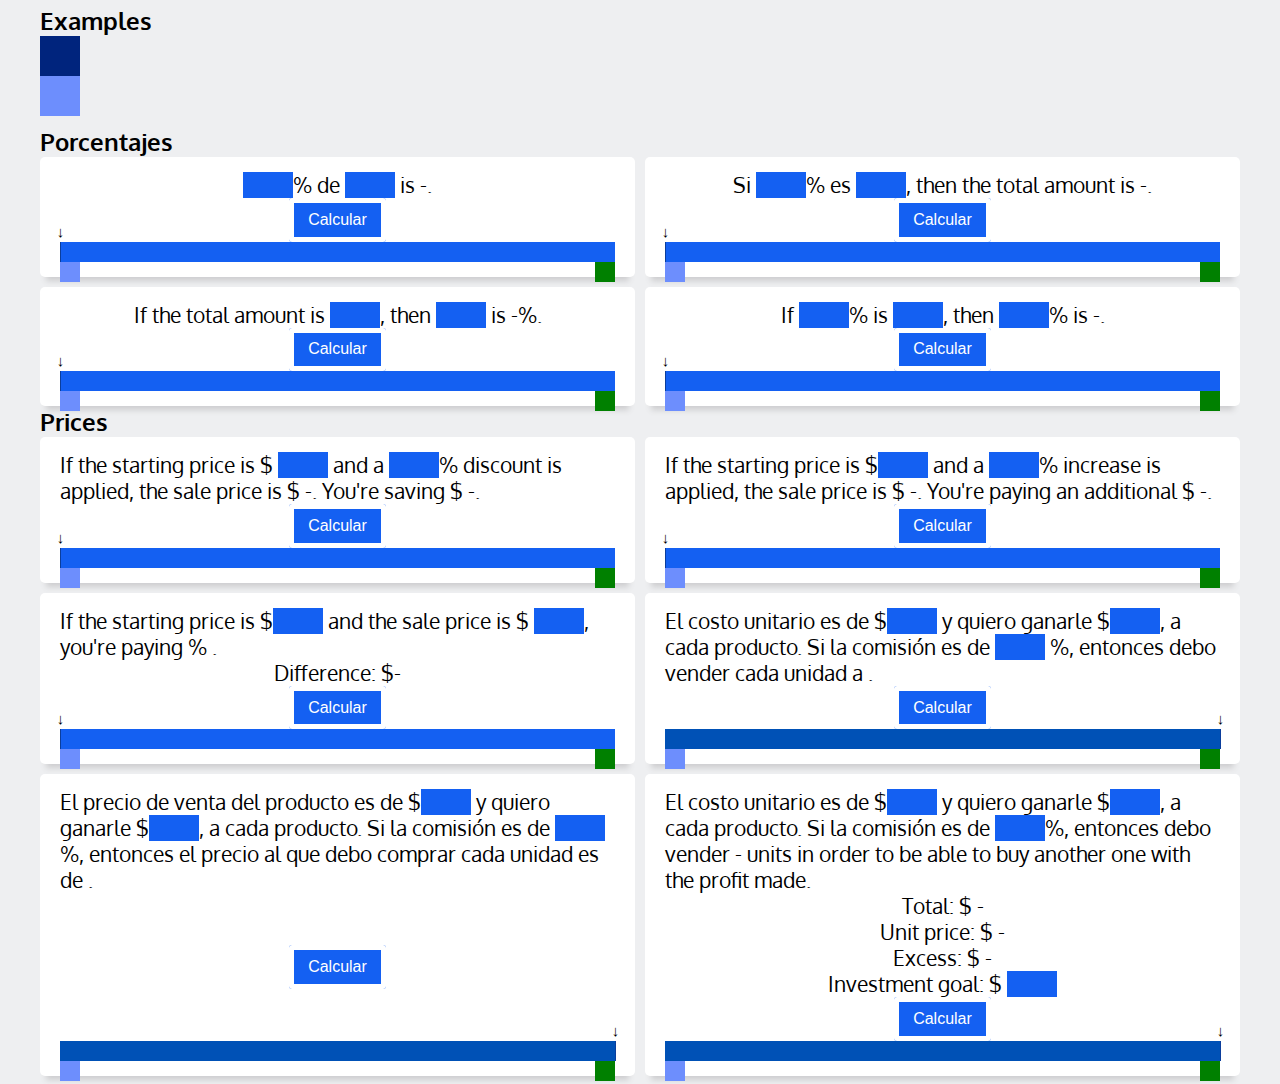
==== index.html @ d3725ef5 "added investment goal" ====
<!DOCTYPE html>
<html lang="en">

<head>
    <meta charset="UTF-8">
    <meta name="viewport" content="width=device-width, initial-scale=1.0">
    <title>Percentage calculator</title>
    <link rel="stylesheet" href="style.css">
</head>

<body>

    <div class="container">
        <h2>Examples</h2>

        <!-- <p>In his final examination, Sebastian got 36 answers right, which is equivalent to
            63% of the total amount of questions. How many questions are there in total?
        </p> -->

        <div class="color-code" id="percentage"></div>
        <div class="color-code" id="amount"></div>

    </div>


    <div class="container">

        <h2>Porcentajes</h2>

        <div class="calculators">
            <div class="calculator" id="calculator-1">
                <!-- <h2 class="header">calculator</h2> -->

                <div class="content">
                    <p class="calculation">
                        <input type="text" class="percent">% de <input type="text" class="base"> is <span
                            class="amount">-</span>.
                    </p>
                    <button type="submit">Calcular</button>


                    <div class="bar">

                        <div class="progress" id="progress-1" data-sizing="%" data-name="progress-1">
                            <span class="percent-value"></span>
                            <div class="limit"></div>
                        </div>

                        <div class="starting-point">0</div>
                        <div class="ending-point"></div>


                        <div class="end"></div>
                    </div>
                </div>

            </div>


            <div class="calculator" id="calculator-2">
                <!-- <h2 class="header">calculator</h2> -->


                <div class="content">
                    <p class="calculation">
                        Si <input type="text" class="percent">% es <input type="text" class="amount">, then the total
                        amount is <span class="base">-</span>.
                    </p>
                    <button type="submit">Calcular</button>


                    <div class="bar">

                        <div class="progress" id="progress-2" data-sizing="%" data-name="progress-2">
                            <span class="percent-value"></span>
                            <div class="limit"></div>
                        </div>

                        <div class="starting-point">0</div>
                        <div class="ending-point"></div>



                        <div class="end"></div>
                    </div>
                </div>

            </div>


            <div class="calculator" id="calculator-3">
                <!-- <h2 class="header">calculator</h2> -->


                <div class="content">
                    <p class="calculation">
                        If the total amount is <input class="base">, then <input type="text" class="amount"> is <span
                            type="text" class="percent">-</span>%.
                    </p>
                    <button type="submit">Calcular</button>


                    <div class="bar">

                        <div class="progress" id="progress-3" data-sizing="%" data-name="progress-3">
                            <span class="percent-value"></span>
                            <div class="limit"></div>
                        </div>

                        <div class="starting-point">0</div>
                        <div class="ending-point"></div>


                        <div class="end"></div>
                    </div>
                </div>

            </div>

            <div class="calculator" id="calculator-4">
                <!-- <h2 class="header">calculator</h2> -->


                <div class="content">
                    <p class="calculation">
                        If <input type="text" class="percent-1">% is <input type="text" class="amount-1">, then
                        <input type="text" class="percent-2">% is <span class="amount-2">-</span>.
                    </p>
                    <button type="submit">Calcular</button>


                    <div class="bar">

                        <div class="progress" id="progress-4" data-sizing="%" data-name="progress-4">
                            <span class="percent-value"></span>
                            <div class="limit"></div>
                        </div>

                        <div class="starting-point">0</div>
                        <div class="ending-point"></div>


                        <div class="end"></div>
                    </div>


                </div>

            </div>

        </div>

        <h2>Prices</h2>

        <div class="calculators">
            <div class="calculator" id="calculator-5">


                <div class="content">
                    <p>
                        If the starting price is $ <input type="text" class="starting-price"> and a <input type="text"
                            class="discount">% discount is applied, the sale price is $ <span
                            class="sale-price">-</span>.
                        You're saving $ <span class="saving">-</span>.
                    </p>

                    <button type="submit">Calcular</button>


                    <div class="bar">

                        <div class="progress" id="progress-5" data-sizing="%" data-name="progress-5">
                            <span class="percent-value"></span>
                            <div class="limit"></div>
                        </div>

                        <div class="starting-point">0</div>
                        <div class="ending-point"></div>

                        <div class="end"></div>
                    </div>
                </div>
            </div>

            <div class="calculator" id="calculator-6">
                <div class="content">
                    <p>
                        If the starting price is $<input type="text" class="starting-price"> and a <input type="text"
                            class="increase">% increase is applied, the sale price is $ <span
                            class="sale-price">-</span>.
                        You're paying an additional $ <span class="excess">-</span>.
                    </p>

                    <button type="submit">Calcular</button>


                    <div class="bar">



                        <div class="progress" id="progress-6" data-sizing="%" data-name="progress-6">
                            <span class="percent-value"></span>
                            <div class="limit"></div>
                        </div>

                        <div class="starting-point">0</div>
                        <div class="ending-point"></div>

                        <div class="end"></div>
                    </div>
                </div>
            </div>

            <div class="calculator" id="calculator-7">
                <div class="content">
                    <p>

                        <!-- If the starting price is $<input type="number" class="starting-price"> and the sale price is $
                        <input type="number" class="sale-price">, <span class="sign"></span><span class="percent">-</span>% has been applied. -->
                        If the starting price is $<input type="number" class="starting-price"> and the sale price is $
                        <input type="number" class="sale-price">, you're paying <span class="percent"> </span>% <span
                            class="sign"></span>.
                    </p>

                    <p>
                        Difference: $<span class="difference">-</span>
                    </p>

                    <button type="submit">Calcular</button>


                    <div class="bar">

                        <div class="progress" id="progress-7" data-sizing="%" data-name="progress-7">
                            <span class="percent-value"></span>
                            <div class="limit"></div>
                        </div>

                        <div class="starting-point">0</div>
                        <div class="ending-point"></div>

                        <div class="end"></div>
                    </div>
                </div>
            </div>


            <div class="calculator" id="calculator-8">
                <div class="content">
                    <p>

                        <!-- If the starting price is $<input type="number" class="starting-price"> and the sale price is $
                        <input type="number" class="sale-price">, <span class="sign"></span><span class="percent">-</span>% has been applied. -->
                        El costo unitario es de $<input type="number" class="starting-price"> y quiero ganarle  
                        $<input type="text" class="profit">, a cada producto. Si la comisión es de <input type="text" class="percent"> </span>%, entonces
                        debo vender cada unidad a <span class="sale-price"></span>.
                    </p>

                    <button type="submit">Calcular</button>


                    <div class="bar">

                        <div class="progress" id="progress-8" data-sizing="%" data-name="progress-8">
                            <span class="percent-value"></span>
                            <div class="limit"></div>
                        </div>

                        <div class="starting-point">0</div>
                        <div class="ending-point"></div>

                        <div class="end"></div>
                    </div>
                </div>
            </div>

            <div class="calculator" id="calculator-9">
                <div class="content">
                    <p>

                        <!-- If the starting price is $<input type="number" class="starting-price"> and the sale price is $
                        <input type="number" class="sale-price">, <span class="sign"></span><span class="percent">-</span>% has been applied. -->
                        El precio de venta del producto es de $<input type="number" class="starting-price"> y quiero ganarle  
                        $<input type="text" class="profit">, a cada producto. Si la comisión es de <input type="text" class="percent"> </span>%, entonces
                        el precio al que debo comprar cada unidad es de <span class="sale-price"></span>.
                    </p>

                    <button type="submit">Calcular</button>


                    <div class="bar">

                        <div class="progress" id="progress-9" data-sizing="%" data-name="progress-9">
                            <span class="percent-value"></span>
                            <div class="limit"></div>
                        </div>

                        <div class="starting-point">0</div>
                        <div class="ending-point"></div>

                        <div class="end"></div>
                    </div>
                </div>
            </div>

            <div class="calculator" id="calculator-10">
                <div class="content">
                    <p>

                        <!-- If the starting price is $<input type="number" class="starting-price"> and the sale price is $
                        <input type="number" class="sale-price">, <span class="sign"></span><span class="percent">-</span>% has been applied. -->
                        El costo unitario es de $<input type="number" class="starting-price"> y quiero ganarle  
                        $<input type="text" class="profit">, a cada producto. Si la comisión es de <input type="text" class="percent">%, entonces
                        debo vender <span class="units">-</span> units in order to be able to buy another one with the profit made.
                    </p>

                    <p>
                        Total: $<span class="total"> -</span>
                    </p>

                    <p>Unit price: $<span class="sale-price"></span> -</p>

                    <p>Excess: $ <span class="excess">-</span></p>

                    <p>Investment goal: $ <input class="goal"></p>

                    <button type="submit">Calcular</button>


                    <div class="bar">

                        <div class="progress" id="progress-10" data-sizing="%" data-name="progress-10">
                            <span class="percent-value"></span>
                            <div class="limit"></div>
                        </div>

                        <div class="starting-point">0</div>
                        <div class="ending-point"></div>

                        <div class="end"></div>
                    </div>
                </div>
            </div>
        </div>

    </div>

    <script type="module" src="main.js"></script>
</body>

</html>
---- style.css ----
@import url('https://fonts.googleapis.com/css2?family=Oxygen&display=swap');
:root {
    /* --progress: 0%; */
    --progress-1: 0%;
    --progress-2: 0%;
    --progress-3: 0%;
    --progress-4: 0%;
    --progress-5: 0%;
    --progress-6: 0%;
    --progress-7: 0%;

    --horizontal-padding: 20px;

    --color-code-percentage: #00247D;
    --color-code-amount: #6D8EFD;
}

* {
    padding: 0;
    margin: 0;
    box-sizing: border-box;
}

body {
    background: #eeeff1;
    font-family: 'Oxygen', sans-serif;
}

.container {
    padding: 5px 40px;
}

.color-code {
    width: 40px;
    height: 40px;
}

#percentage {
    background: var(--color-code-percentage);
}

#amount {
    background: var(--color-code-amount);
}

/*****************/

.calculators {
    display: grid;
    grid-gap: 10px;
    grid-template-columns: repeat(2, 1fr); */
    /* grid-template-rows: repeat(5, 300px);
    /* grid-auto-rows: ; */
}

.calculator {
    display: flex;
    flex-direction: column;
    justify-content: ;

    position: relative;
    background: #FFF;
    font-size: 1.3rem;
    border-radius: 5px;
    /* border: 1px solid black; */

    box-shadow: 0 10px 6px -6px #CDCDCF;
}

.header {
    /* position: absolute;
    top: 0;
    left: 0;
    width: 100%; */
    color: #FFF;
    background: #1460F2;
    color: ;
    border-radius: 5px;

    padding: 5px var(--horizontal-padding);
}

.content {
    display: flex;
    flex-direction: column;
    flex: 1;
    /* justify-content: center; */
    justify-content: space-between;
    align-items: center;
    padding: 15px var(--horizontal-padding);

    height: auto;
}

.content > * {}

input {
    /* TOO MUCH REPETITION HERE*/
    font-family: 'Oxygen', sans-serif;
    font-size: 1.3rem;
    text-align: center;
    border: none;
    background: inherit;
    /* border-bottom: 2px solid #000; */
    width: 50px;
    /* margin-bottom: 15px; */
    background: #1460F2;
    color: #FFF;
}

input:focus {
    outline: none;
}

/* BUTTON */

button {
    padding: .8rem 1.2rem;
    color: #FFF;
    font-weight: 500;
    font-size: 16px;
    transition: all 0.3s ease-in-out;
    box-shadow: inset 0 0 0 5px #FFF;
    /* margin-right: 1em; */
}

button {
    background: #1460F2;
    /* border: 1px solid red; */
    border: none;
    border-radius: 3px;

    text-decoration: none;
}

button:hover {
    background: #517BFF;
    box-shadow: inset 0 0 0 8px #FFF;
}

/* button:active {
    background: var(--button-active);
}

button:visited {
    background: var(--button-visited);
} */

/*******/

.bar {
    position: relative;

    width: 100%;
    height: 20px;
    /* margin-top: 50px; */
    background: #1460F2
}

.starting-point, .ending-point, .end {
    position: absolute;

    display: flex;
    justify-content: center;
    align-items: center;

    width: 20px;
    height: 100%;

    /* color: #FFF; */
    color: #000;
}

.starting-point {
    background: var(--color-code-percentage);
}

.ending-point {
    /* left: 20%; */
    /* left: 20%; */

    background: var(--color-code-amount);
    transition: left 2s;
}

.end {
    right: 0;

    background: green;
}

.progress {
    position: relative;
    /* width: 1%; */
    /* width: var(--progress); */
    display: flex;

    justify-content: center;
    align-items: center;
    height: 100%;
    background: #0051B6;
    transition: width 2s;

    
    text-align: center;
}

.percent-value {
    color: #FFF;
}

.limit {
    position: absolute;
    right: -1px;
    display: flex;
    justify-content: center;
    width: 1px;
    height: 100%;
    background: #0b3e9c;
}

.limit:before {
    content: "↓";
    position: absolute;
    top: -20px;
    background: ;
    font-size: 15px;
}

#progress-1 {
    width: var(--progress-1)
}

#progress-2 {
    width: var(--progress-2)
}

#progress-3 {
    width: var(--progress-3)
}

#progress-4 {
    width: var(--progress-4)
}

#progress-5 {
    width: var(--progress-5)
}

#progress-6 {
    width: var(--progress-6)
}

#progress-7 {
    width: var(--progress-7)
}
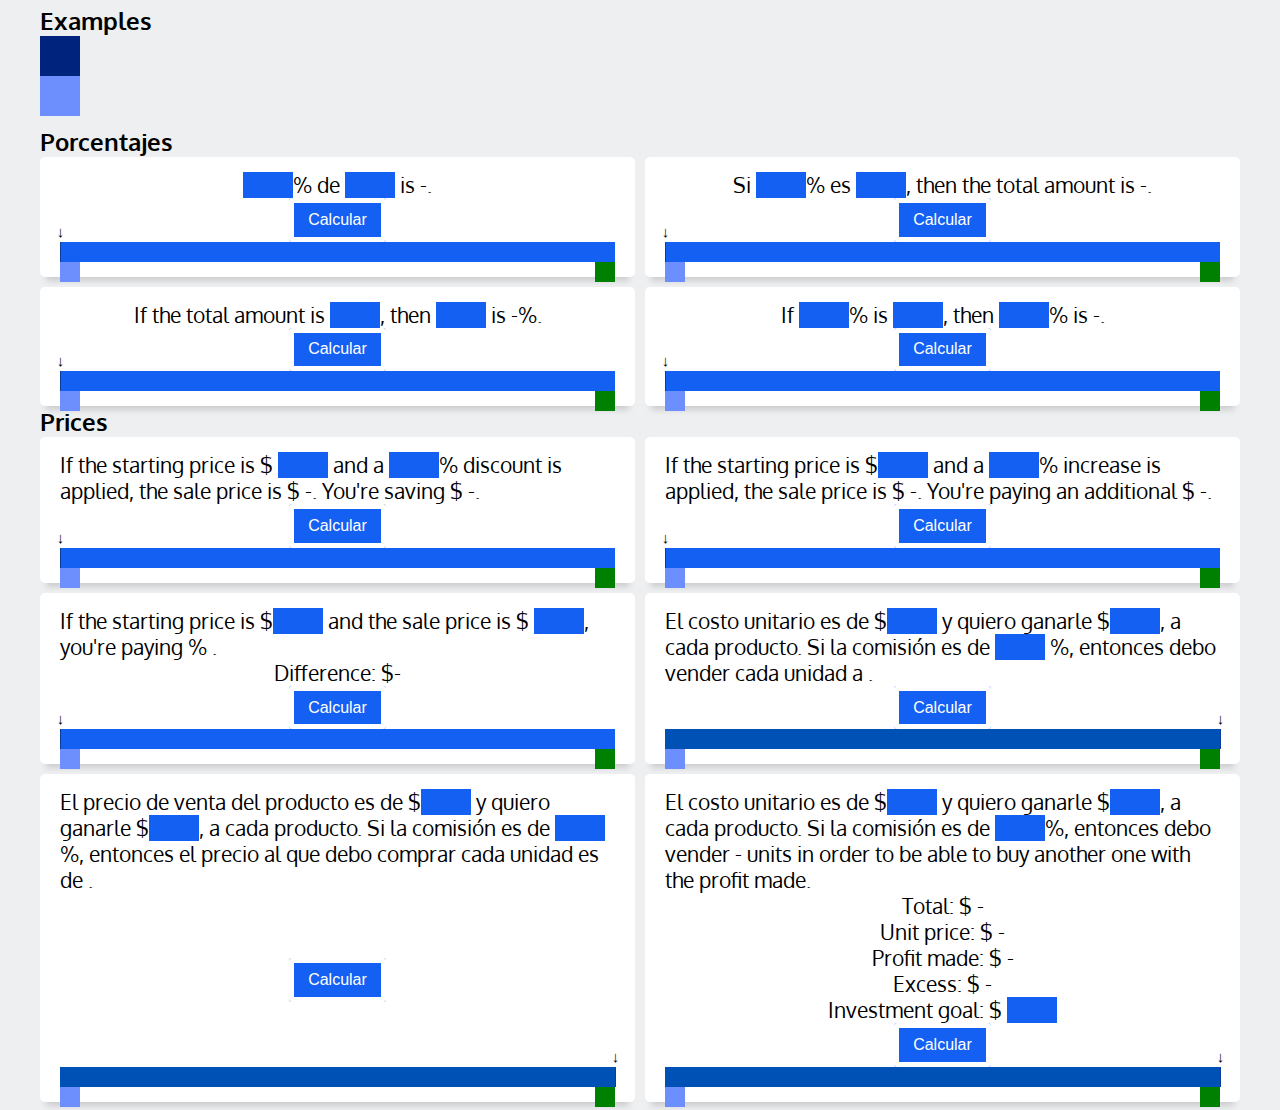
==== commit 5bb7b7b6: "almost there" ====
--- a/index.html
+++ b/index.html
@@ -320,6 +320,8 @@
 
                     <p>Unit price: $<span class="sale-price"></span> -</p>
 
+                    <p>Profit made: $ <span class="profit-made">-</span></p>
+
                     <p>Excess: $ <span class="excess">-</span></p>
 
                     <p>Investment goal: $ <input class="goal"></p>
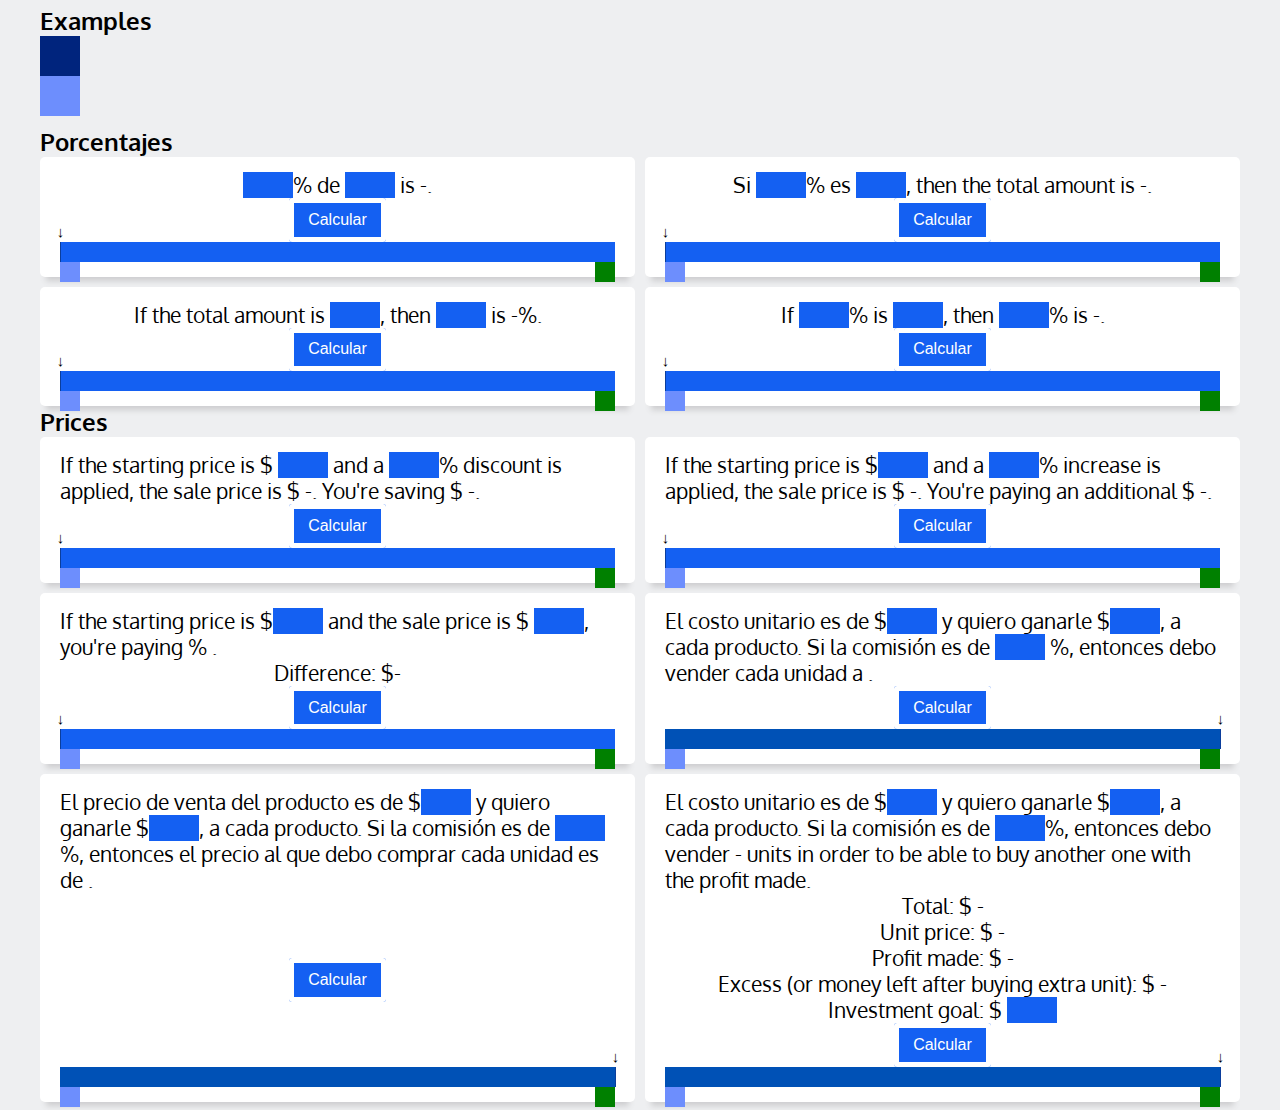
==== commit 5e60f3a7: "almost there" ====
--- a/index.html
+++ b/index.html
@@ -322,7 +322,7 @@
 
                     <p>Profit made: $ <span class="profit-made">-</span></p>
 
-                    <p>Excess: $ <span class="excess">-</span></p>
+                    <p>Excess (or money left after buying extra unit): $ <span class="excess">-</span></p>
 
                     <p>Investment goal: $ <input class="goal"></p>
 
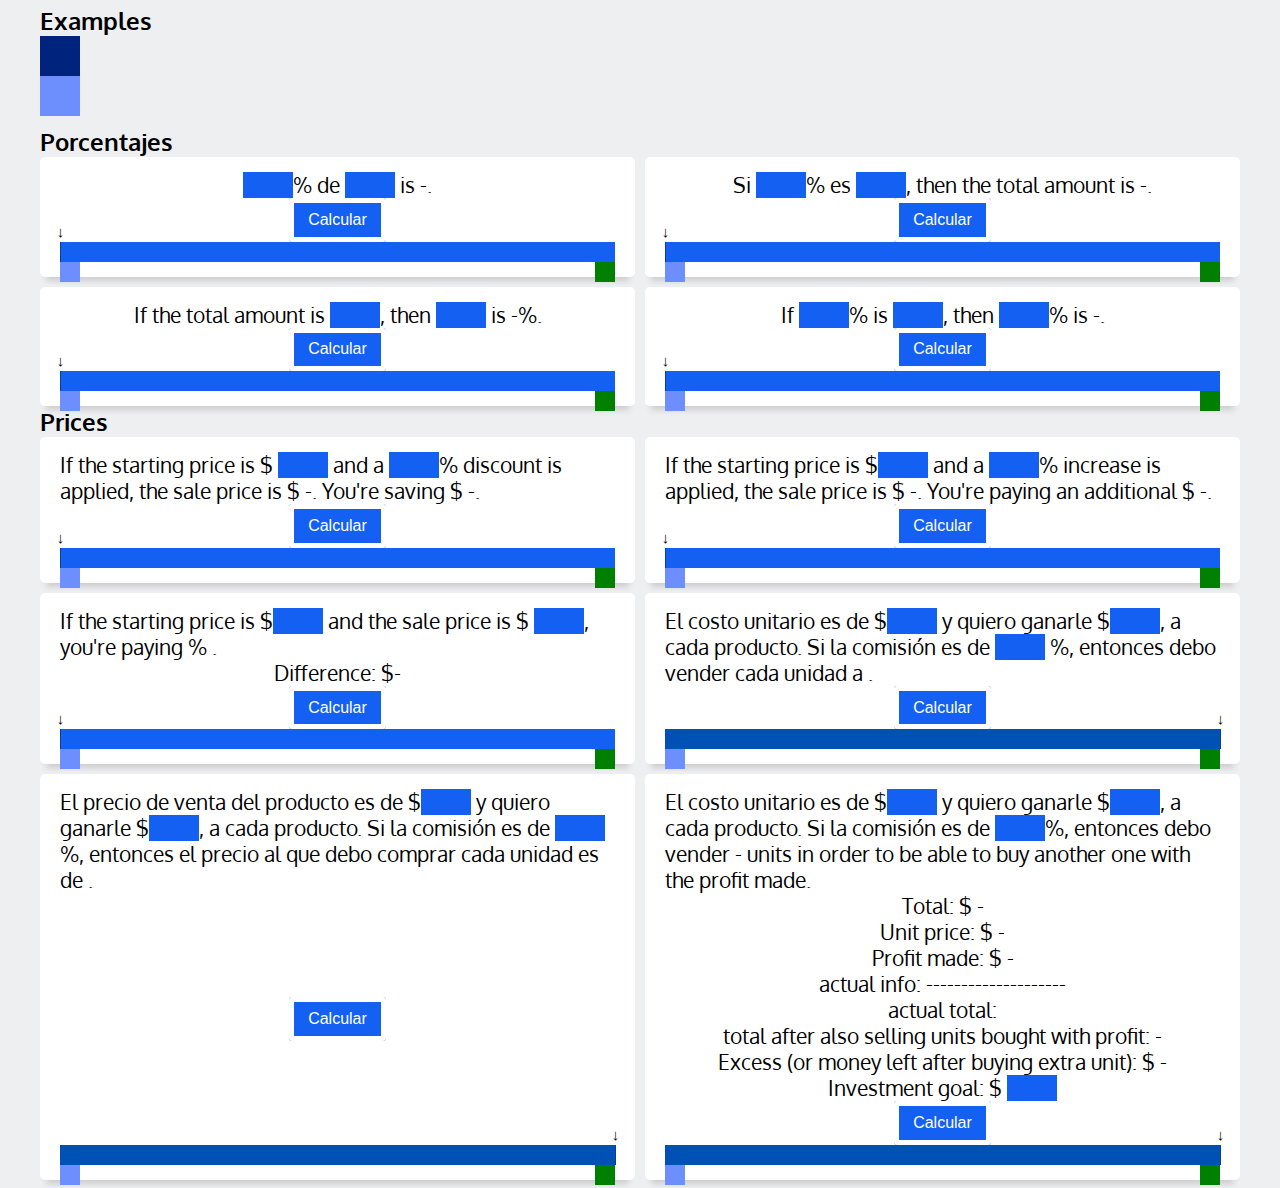
==== commit fafe3823: "almost there" ====
--- a/index.html
+++ b/index.html
@@ -322,6 +322,12 @@
 
                     <p>Profit made: $ <span class="profit-made">-</span></p>
 
+                    <p>actual info: --------------------</p>
+
+                    <p>actual total: <span class="actual-total"></span> </p>
+
+                    <p>total after also selling units bought with profit: <span class="with-profit">-</span> </p>
+
                     <p>Excess (or money left after buying extra unit): $ <span class="excess">-</span></p>
 
                     <p>Investment goal: $ <input class="goal"></p>
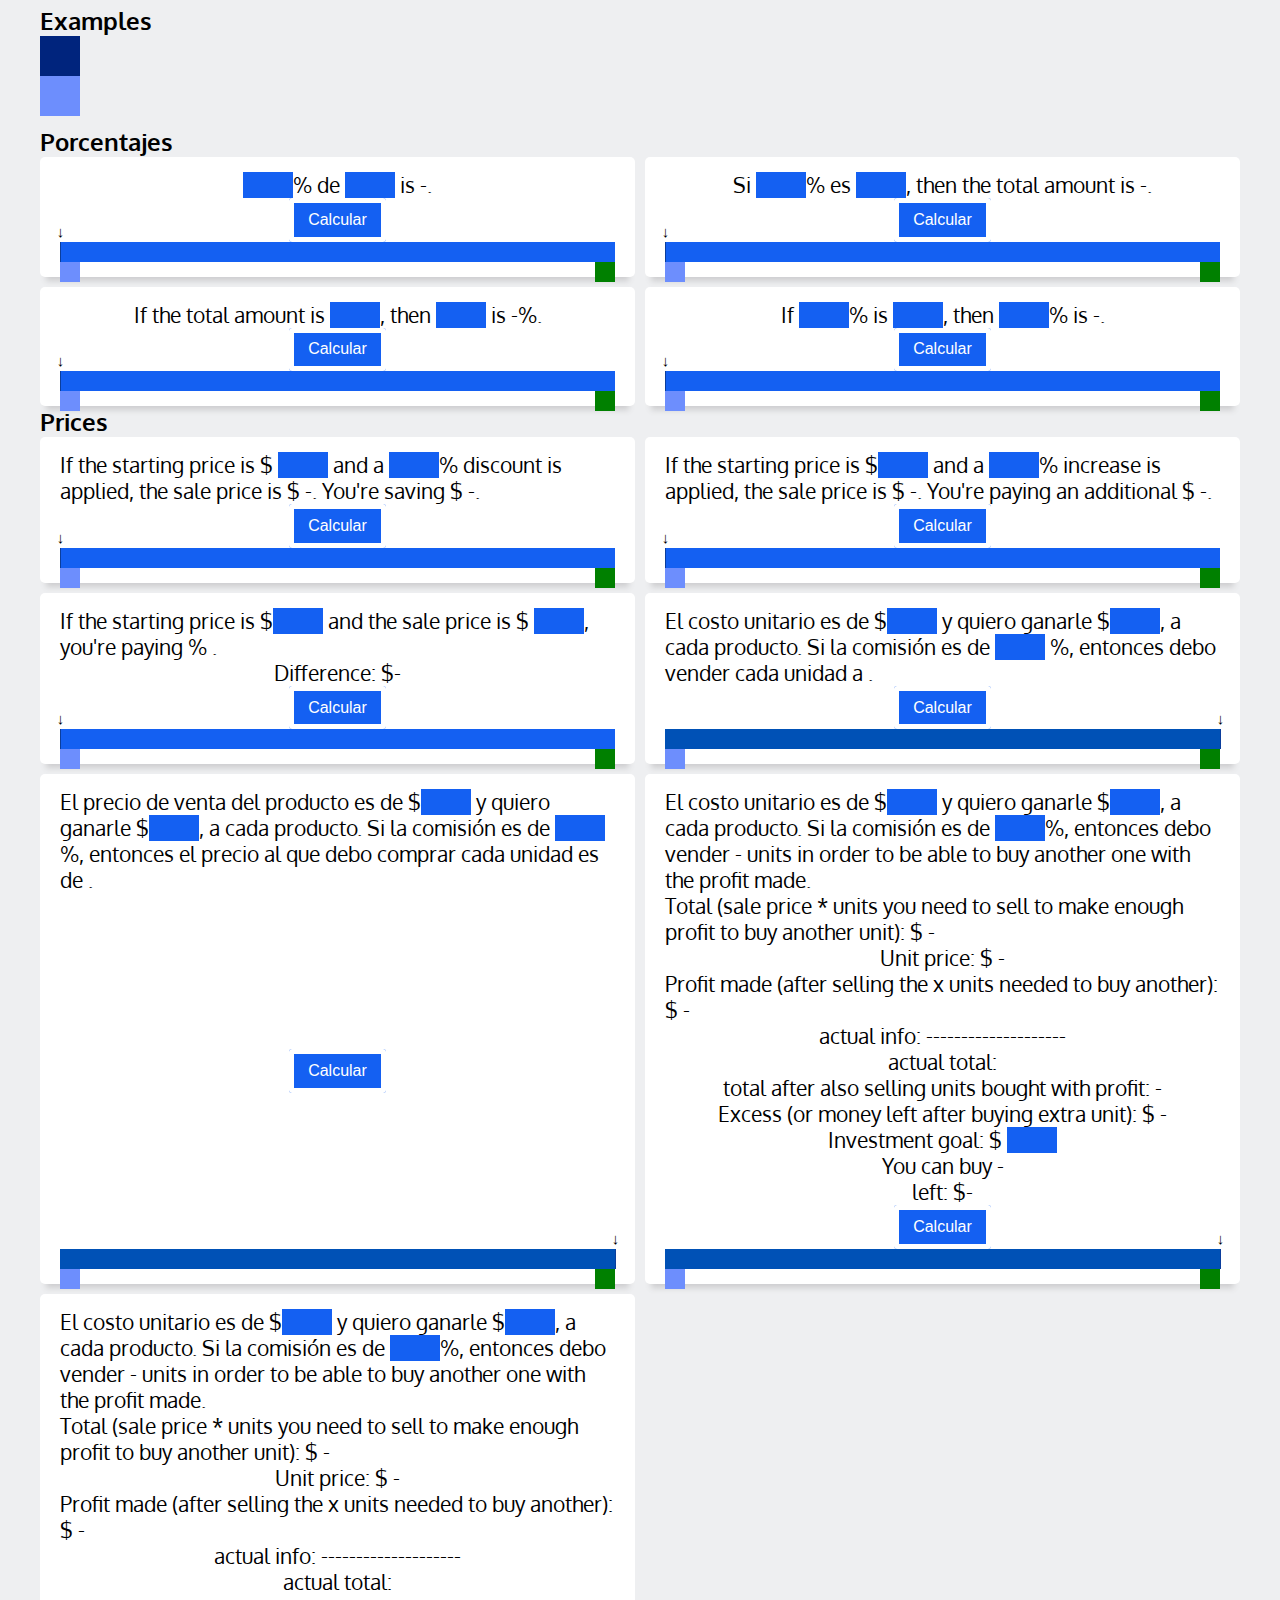
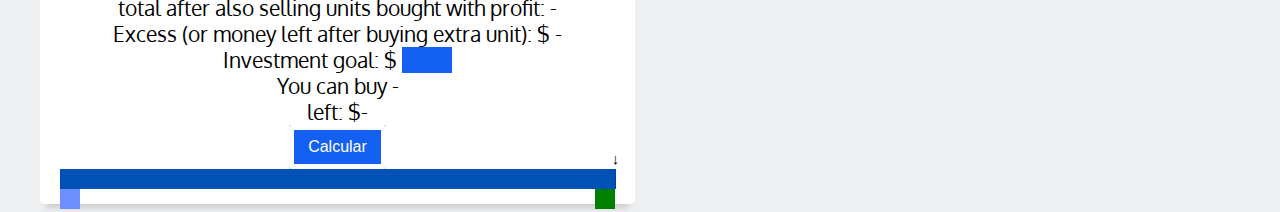
==== commit 66a4290d: "added new calculator" ====
--- a/index.html
+++ b/index.html
@@ -251,8 +251,9 @@
 
                         <!-- If the starting price is $<input type="number" class="starting-price"> and the sale price is $
                         <input type="number" class="sale-price">, <span class="sign"></span><span class="percent">-</span>% has been applied. -->
-                        El costo unitario es de $<input type="number" class="starting-price"> y quiero ganarle  
-                        $<input type="text" class="profit">, a cada producto. Si la comisión es de <input type="text" class="percent"> </span>%, entonces
+                        El costo unitario es de $<input type="number" class="starting-price"> y quiero ganarle
+                        $<input type="text" class="profit">, a cada producto. Si la comisión es de <input type="text"
+                            class="percent"> </span>%, entonces
                         debo vender cada unidad a <span class="sale-price"></span>.
                     </p>
 
@@ -280,8 +281,10 @@
 
                         <!-- If the starting price is $<input type="number" class="starting-price"> and the sale price is $
                         <input type="number" class="sale-price">, <span class="sign"></span><span class="percent">-</span>% has been applied. -->
-                        El precio de venta del producto es de $<input type="number" class="starting-price"> y quiero ganarle  
-                        $<input type="text" class="profit">, a cada producto. Si la comisión es de <input type="text" class="percent"> </span>%, entonces
+                        El precio de venta del producto es de $<input type="number" class="starting-price"> y quiero
+                        ganarle
+                        $<input type="text" class="profit">, a cada producto. Si la comisión es de <input type="text"
+                            class="percent"> </span>%, entonces
                         el precio al que debo comprar cada unidad es de <span class="sale-price"></span>.
                     </p>
 
@@ -303,12 +306,10 @@
                 </div>
             </div>
 
-            <div class="calculator" id="calculator-10">
-                <div class="content">
-                    <p>
-
-                        <!-- If the starting price is $<input type="number" class="starting-price"> and the sale price is $
-                        <input type="number" class="sale-price">, <span class="sign"></span><span class="percent">-</span>% has been applied. -->
+            <!-- <div class="calculator" id="calculator-10">
+                <div class="content">
+                    <p>
+
                         El costo unitario es de $<input type="number" class="starting-price"> y quiero ganarle  
                         $<input type="text" class="profit">, a cada producto. Si la comisión es de <input type="text" class="percent">%, entonces
                         debo vender <span class="units">-</span> units in order to be able to buy another one with the profit made.
@@ -332,6 +333,112 @@
 
                     <p>Investment goal: $ <input class="goal"></p>
 
+
+                    <p>You can buy <span class="can-buy">-</span></p>
+                    <p>left: $<span class="left">-</span> </p>
+
+                    <button type="submit">Calcular</button>
+
+
+                    <div class="bar">
+
+                        <div class="progress" id="progress-10" data-sizing="%" data-name="progress-10">
+                            <span class="percent-value"></span>
+                            <div class="limit"></div>
+                        </div>
+
+                        <div class="starting-point">0</div>
+                        <div class="ending-point"></div>
+
+                        <div class="end"></div>
+                    </div>
+                </div>
+            </div> -->
+
+            <div class="calculator" id="calculator-10">
+                <div class="content">
+                    <p>
+
+                        El costo unitario es de $<input type="number" class="starting-price"> y quiero ganarle
+                        $<input type="text" class="profit">, a cada producto. Si la comisión es de <input type="text"
+                            class="percent">%, entonces
+                        debo vender <span class="units">-</span> units in order to be able to buy another one with the
+                        profit made.
+                    </p>
+
+                    <p>
+                        Total (sale price * units you need to sell to make enough profit to buy another unit): $<span class="total"> -</span>
+                    </p>
+
+                    <p>Unit price: $<span class="sale-price"></span> -</p>
+
+                    <p>Profit made (after selling the x units needed to buy another): $ <span class="profit-made">-</span></p>
+
+                    <p>actual info: --------------------</p>
+
+                    <p>actual total: <span class="actual-total"></span> </p>
+
+                    <p>total after also selling units bought with profit: <span class="with-profit">-</span> </p>
+
+                    <p>Excess (or money left after buying extra unit): $ <span class="excess">-</span></p>
+
+                    <p>Investment goal: $ <input class="goal"></p>
+
+
+                    <p>You can buy <span class="can-buy">-</span></p>
+                    <p>left: $<span class="left">-</span> </p>
+
+                    <button type="submit">Calcular</button>
+
+
+                    <div class="bar">
+
+                        <div class="progress" id="progress-10" data-sizing="%" data-name="progress-10">
+                            <span class="percent-value"></span>
+                            <div class="limit"></div>
+                        </div>
+
+                        <div class="starting-point">0</div>
+                        <div class="ending-point"></div>
+
+                        <div class="end"></div>
+                    </div>
+                </div>
+            </div>
+
+            <div class="calculator" id="calculator-11">
+                <div class="content">
+                    <p>
+
+                        El costo unitario es de $<input type="number" class="starting-price"> y quiero ganarle
+                        $<input type="text" class="profit">, a cada producto. Si la comisión es de <input type="text"
+                            class="percent">%, entonces
+                        debo vender <span class="units">-</span> units in order to be able to buy another one with the
+                        profit made.
+                    </p>
+
+                    <p>
+                        Total (sale price * units you need to sell to make enough profit to buy another unit): $<span class="total"> -</span>
+                    </p>
+
+                    <p>Unit price: $<span class="sale-price"></span> -</p>
+
+                    <p>Profit made (after selling the x units needed to buy another): $ <span class="profit-made">-</span></p>
+
+                    <p>actual info: --------------------</p>
+
+                    <p>actual total: <span class="actual-total"></span> </p>
+
+                    <p>total after also selling units bought with profit: <span class="with-profit">-</span> </p>
+
+                    <p>Excess (or money left after buying extra unit): $ <span class="excess">-</span></p>
+
+                    <p>Investment goal: $ <input class="goal"></p>
+
+
+                    <p>You can buy <span class="can-buy">-</span></p>
+                    <p>left: $<span class="left">-</span> </p>
+
                     <button type="submit">Calcular</button>
 
 
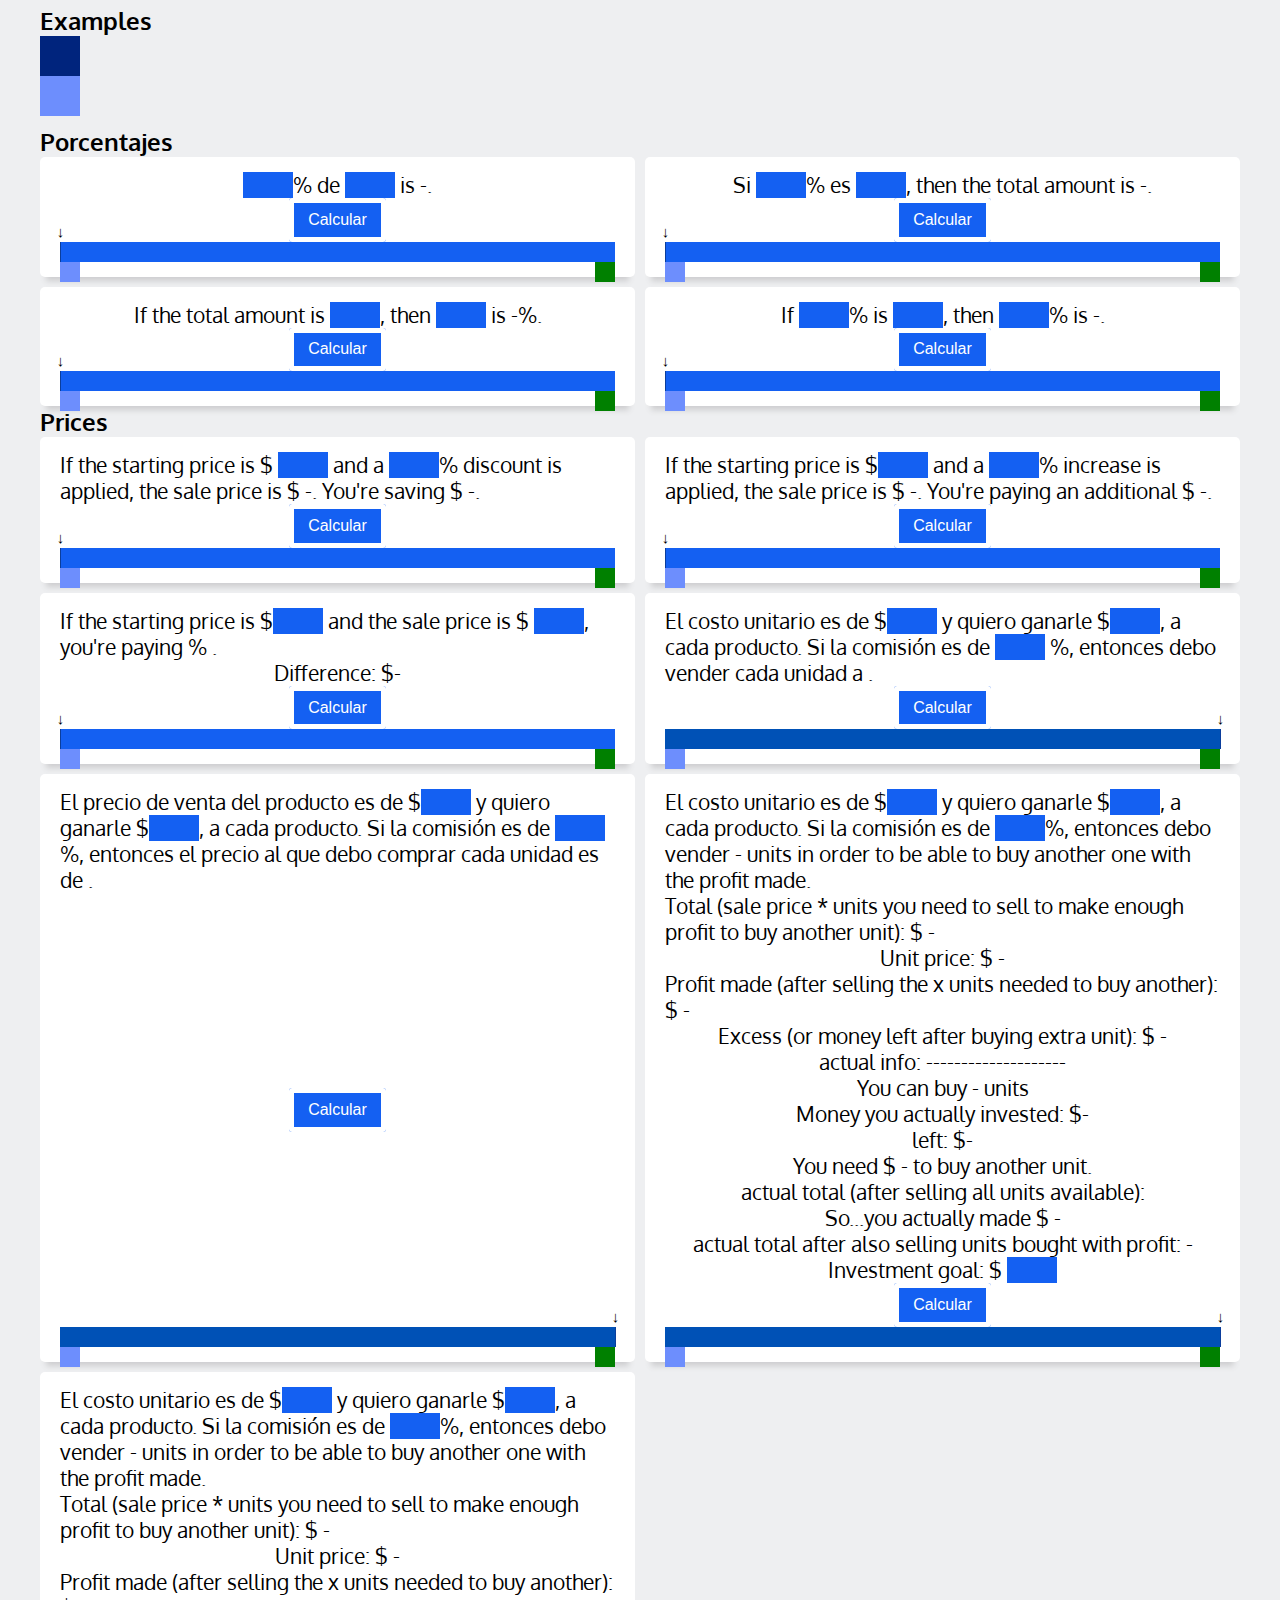
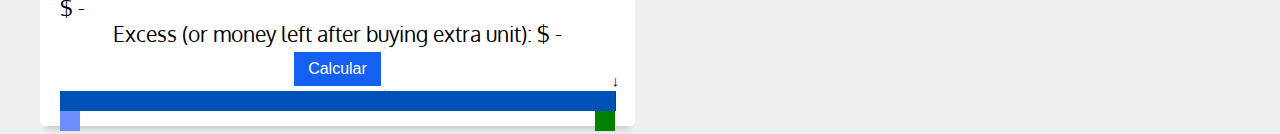
==== commit 469f8a02: "already seeing the light xD" ====
--- a/index.html
+++ b/index.html
@@ -374,19 +374,33 @@
 
                     <p>Profit made (after selling the x units needed to buy another): $ <span class="profit-made">-</span></p>
 
+                    <p>Excess (or money left after buying extra unit): $ <span class="excess">-</span></p>
+
                     <p>actual info: --------------------</p>
 
-                    <p>actual total: <span class="actual-total"></span> </p>
-
-                    <p>total after also selling units bought with profit: <span class="with-profit">-</span> </p>
-
-                    <p>Excess (or money left after buying extra unit): $ <span class="excess">-</span></p>
+                    <p>You can buy <span class="can-buy">-</span> units</p>
+                    
+                    <p>Money you actually invested: $<span class="actual-investment">-</span> </p>
+
+                    <p>left: $<span class="left">-</span> </p>
+
+                    <p>You need $ <span class="money-needed">-</span> to buy another unit.</p>
+
+                    <p>actual total (after selling all units available): <span class="actual-total"></span> </p>
+
+                    <p>So...you actually made $ <span class="actually-made">-</span> </p>
+
+                    <!-- <p>actual total (after selling all units available): <span class="actual-total"></span> </p> -->
+
+                    <p>actual total after also selling units bought with profit: <span class="with-profit">-</span> </p>
+
+                    <!-- <p>Excess (or money left after buying extra unit): $ <span class="excess">-</span></p> -->
 
                     <p>Investment goal: $ <input class="goal"></p>
 
 
-                    <p>You can buy <span class="can-buy">-</span></p>
-                    <p>left: $<span class="left">-</span> </p>
+                    <!-- <p>You can buy <span class="can-buy">-</span></p>
+                    <p>left: $<span class="left">-</span> </p> -->
 
                     <button type="submit">Calcular</button>
 
@@ -425,13 +439,16 @@
 
                     <p>Profit made (after selling the x units needed to buy another): $ <span class="profit-made">-</span></p>
 
+                    <p>Excess (or money left after buying extra unit): $ <span class="excess">-</span></p>
+
+                    <!--
                     <p>actual info: --------------------</p>
 
                     <p>actual total: <span class="actual-total"></span> </p>
 
                     <p>total after also selling units bought with profit: <span class="with-profit">-</span> </p>
 
-                    <p>Excess (or money left after buying extra unit): $ <span class="excess">-</span></p>
+                    
 
                     <p>Investment goal: $ <input class="goal"></p>
 
@@ -439,6 +456,8 @@
                     <p>You can buy <span class="can-buy">-</span></p>
                     <p>left: $<span class="left">-</span> </p>
 
+                    -->
+
                     <button type="submit">Calcular</button>
 
 
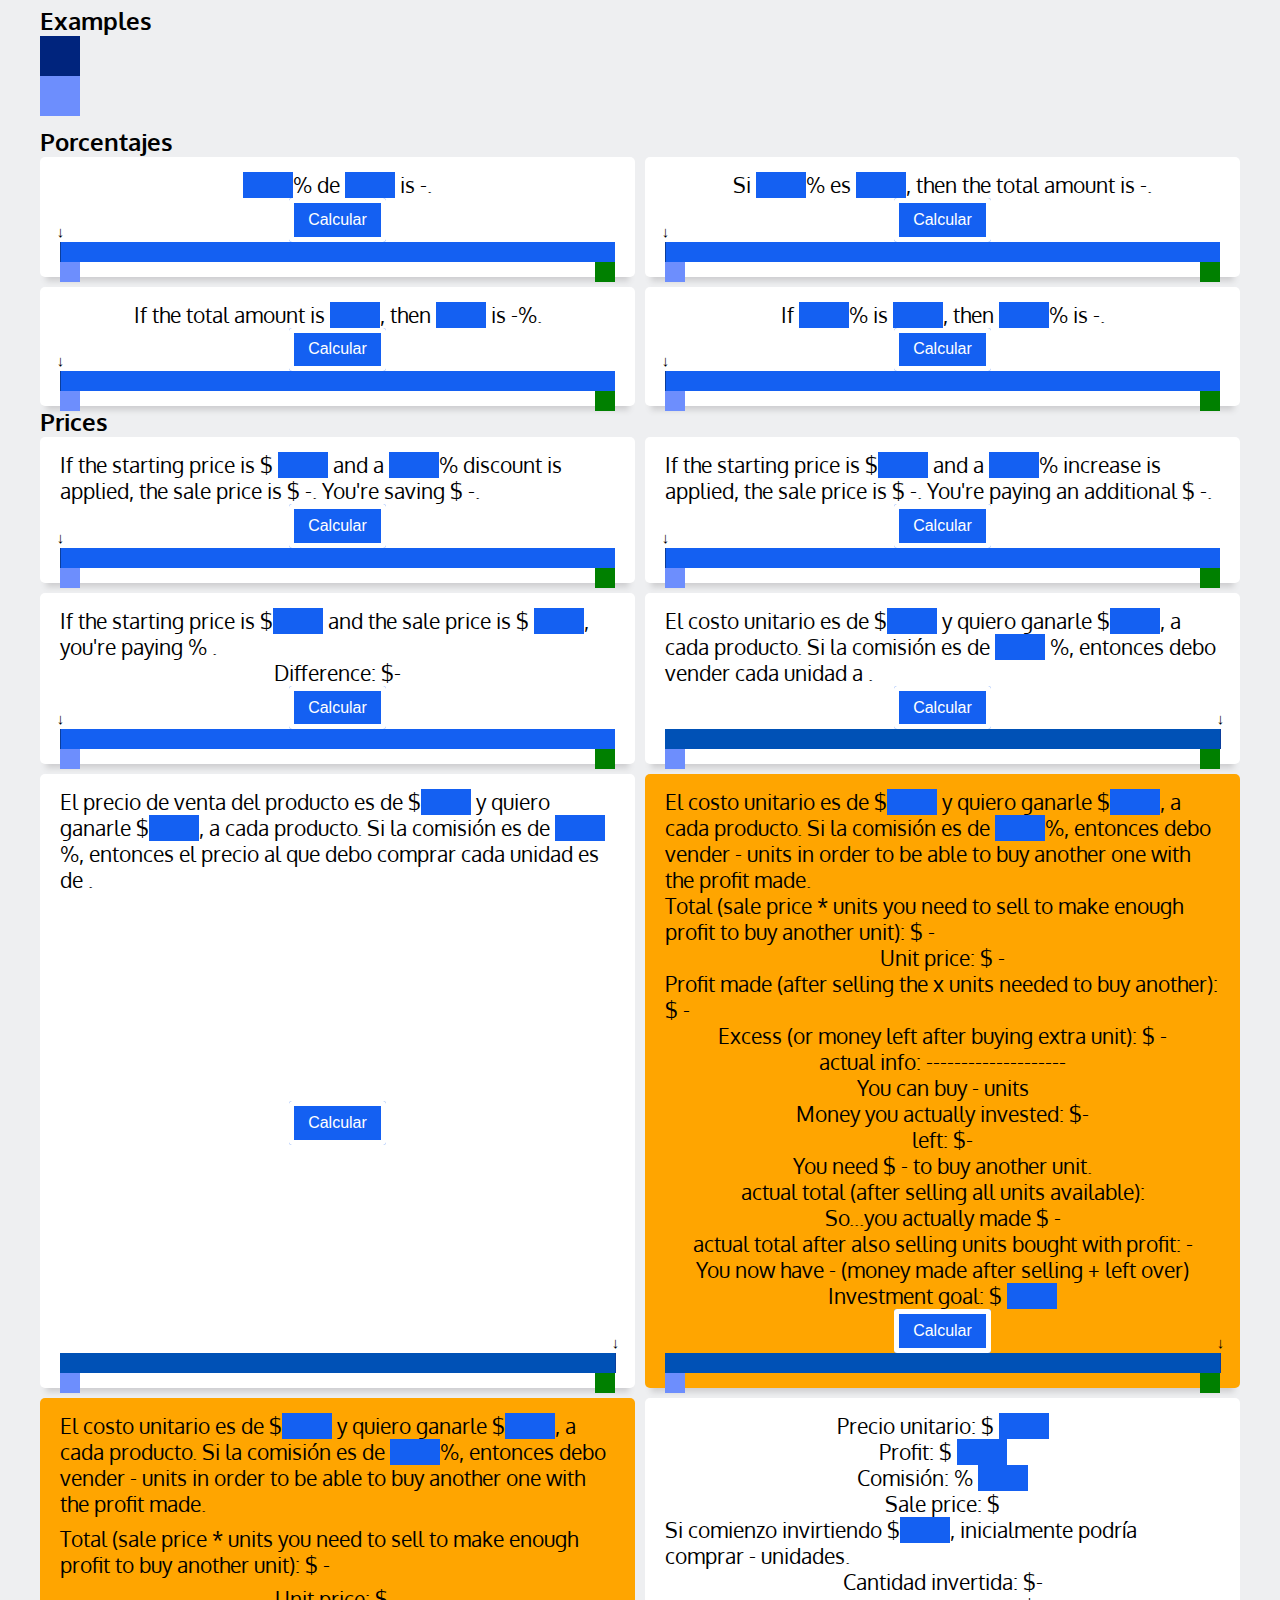
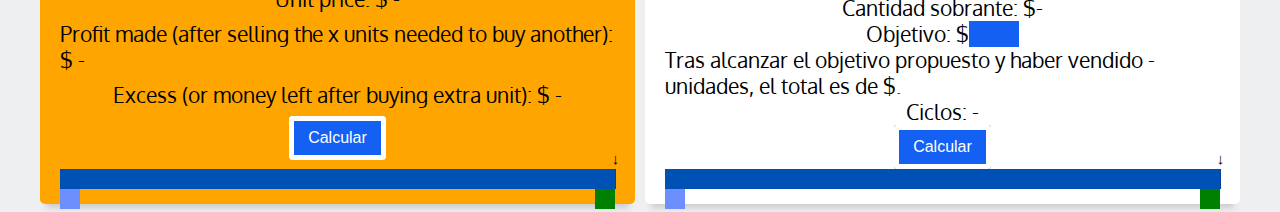
==== commit bb251aa5: "added prototype for planner" ====
--- a/index.html
+++ b/index.html
@@ -355,7 +355,7 @@
                 </div>
             </div> -->
 
-            <div class="calculator" id="calculator-10">
+            <div class="calculator" id="calculator-10" style="background: orange">
                 <div class="content">
                     <p>
 
@@ -394,6 +394,8 @@
 
                     <p>actual total after also selling units bought with profit: <span class="with-profit">-</span> </p>
 
+                    <p>You now have <span class="current">-</span> (money made after selling + left over)</p>
+
                     <!-- <p>Excess (or money left after buying extra unit): $ <span class="excess">-</span></p> -->
 
                     <p>Investment goal: $ <input class="goal"></p>
@@ -420,7 +422,7 @@
                 </div>
             </div>
 
-            <div class="calculator" id="calculator-11">
+            <div class="calculator" id="calculator-11" style="background: orange">
                 <div class="content">
                     <p>
 
@@ -475,6 +477,49 @@
                     </div>
                 </div>
             </div>
+
+            <div class="calculator" id="calculator-12">
+                <div class="content">
+                    <p>Precio unitario: $ <input type="text" class="starting-price"></p>
+                    <p>Profit: $ <input type="text" class="profit"></p>
+                    <p>Comisión: % <input type="text" class="percent"></p>
+                    <p>Sale price: $ <span class="sale-price"></span></p>
+
+                    <p>
+                        Si comienzo invirtiendo $<input type="text" class="initial-investment">, inicialmente podría comprar <span class="units">-</span>
+                        unidades.
+
+                        <p>Cantidad invertida: $<span class="actual-investment">-</span></p>
+                        <p>Cantidad sobrante: $<span class="left-over">-</span></p>
+
+                        <p>Objetivo: $<input type="text" class="goal"></p>
+                        <p>Tras alcanzar el objetivo propuesto y haber vendido <span class="total-units">-</span> unidades, el total es de $<span class="total"></span>.</p>
+                        <p>Ciclos: <span class="cycles">-</span></p>
+<!-- 
+                        El precio de venta del producto es de $<input type="number" class="starting-price"> y quiero
+                        ganarle
+                        $<input type="text" class="profit">, a cada producto. Si la comisión es de <input type="text"
+                            class="percent"> </span>%, entonces
+                        el precio al que debo comprar cada unidad es de <span class="sale-price"></span>. -->
+                    </p>
+
+                    <button type="submit">Calcular</button>
+
+
+                    <div class="bar">
+
+                        <div class="progress" id="progress-12" data-sizing="%" data-name="progress-12">
+                            <span class="percent-value"></span>
+                            <div class="limit"></div>
+                        </div>
+
+                        <div class="starting-point">0</div>
+                        <div class="ending-point"></div>
+
+                        <div class="end"></div>
+                    </div>
+                </div>
+            </div>
         </div>
 
     </div>
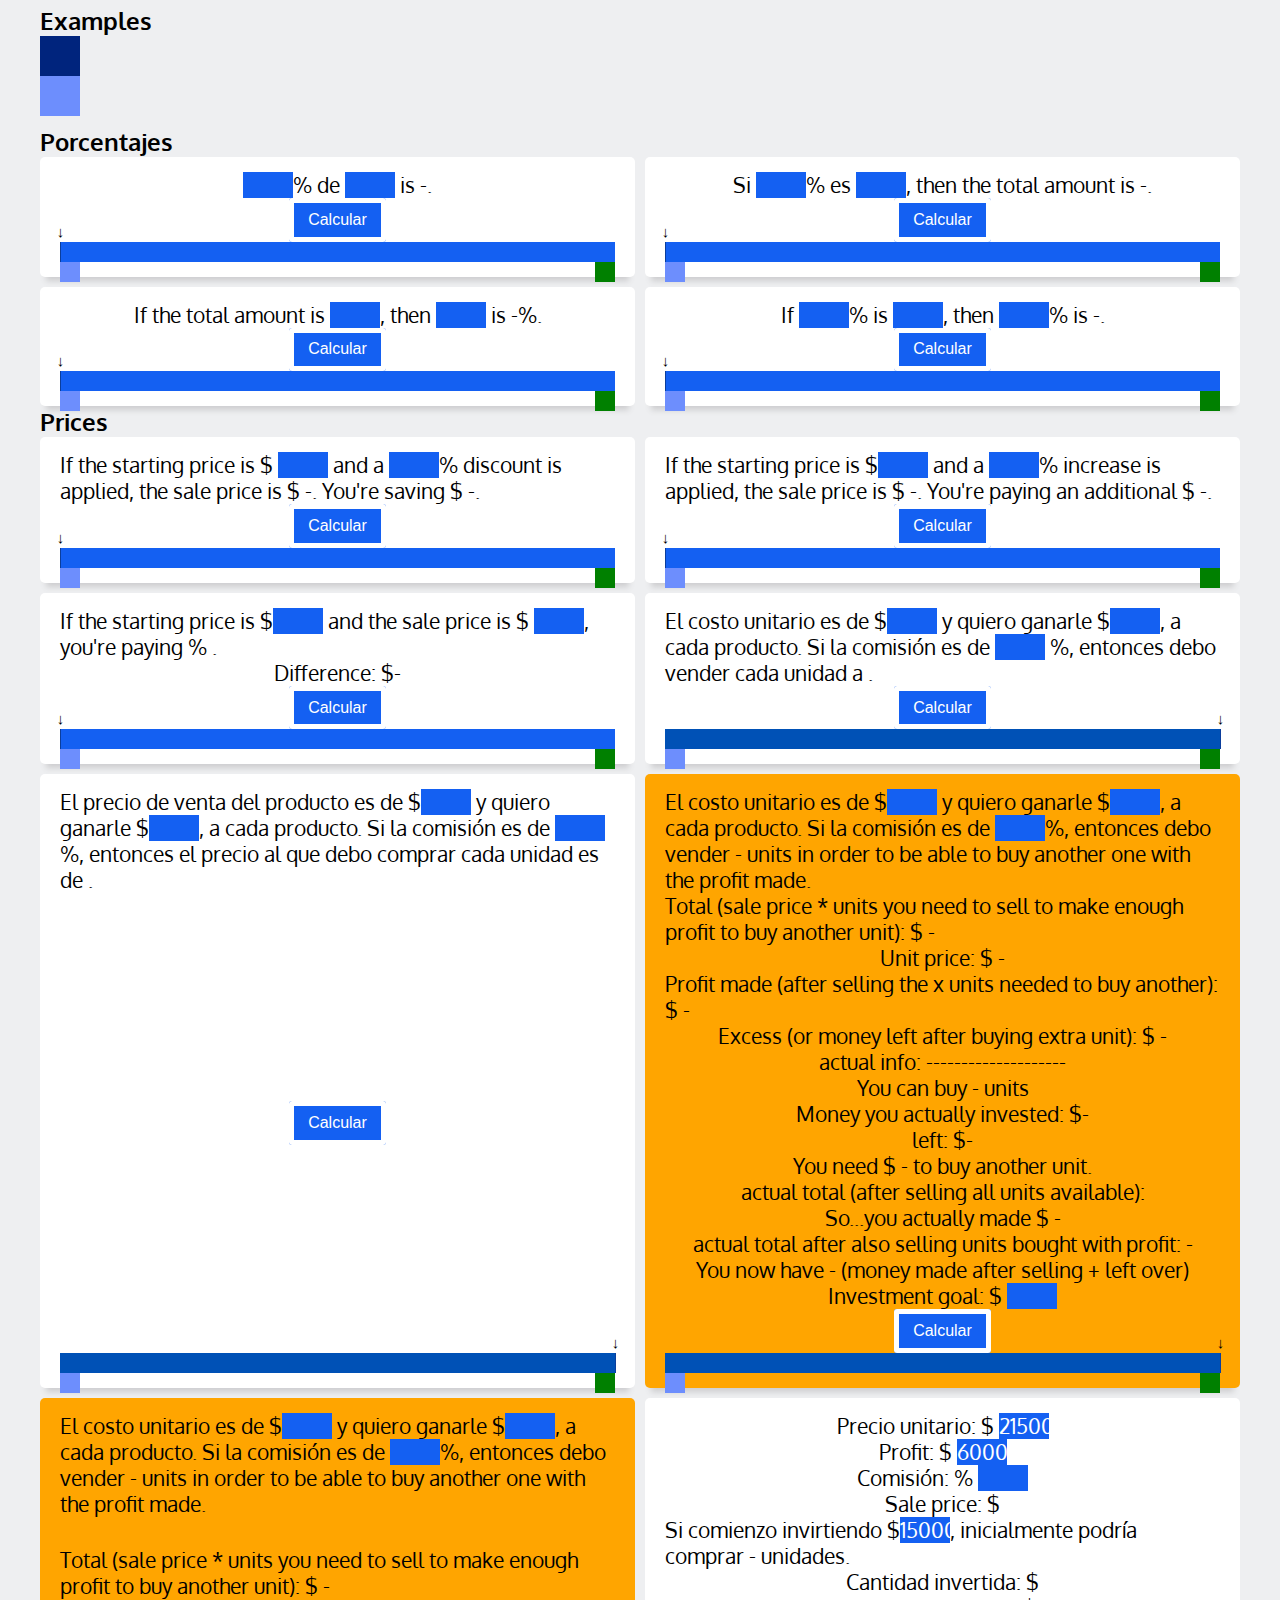
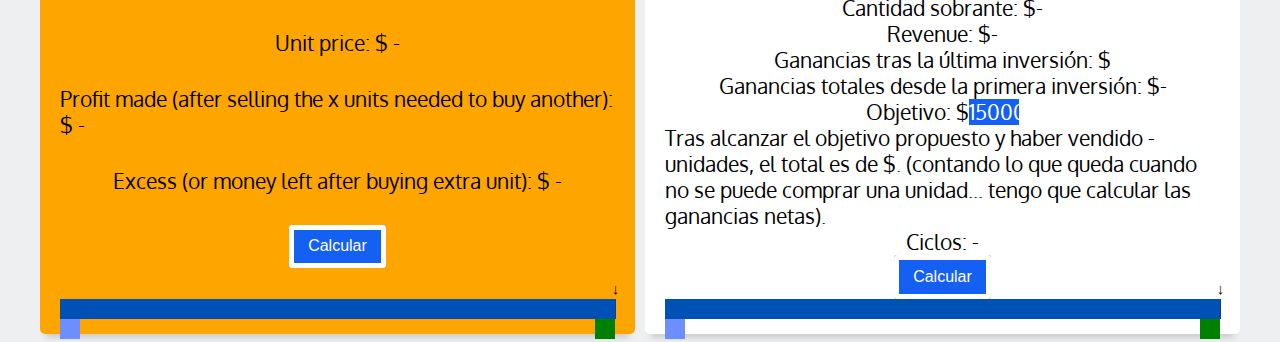
==== commit c42ccdd9: "added two more parameters to the planner" ====
--- a/index.html
+++ b/index.html
@@ -480,20 +480,25 @@
 
             <div class="calculator" id="calculator-12">
                 <div class="content">
-                    <p>Precio unitario: $ <input type="text" class="starting-price"></p>
-                    <p>Profit: $ <input type="text" class="profit"></p>
+                    <p>Precio unitario: $ <input type="text" class="starting-price" value="21500"></p>
+                    <p>Profit: $ <input type="text" class="profit" value="6000"></p>
                     <p>Comisión: % <input type="text" class="percent"></p>
                     <p>Sale price: $ <span class="sale-price"></span></p>
 
                     <p>
-                        Si comienzo invirtiendo $<input type="text" class="initial-investment">, inicialmente podría comprar <span class="units">-</span>
+                        Si comienzo invirtiendo $<input type="text" class="initial-investment" value="150000">, inicialmente podría comprar <span class="units">-</span>
                         unidades.
 
-                        <p>Cantidad invertida: $<span class="actual-investment">-</span></p>
+                        <!-- <p>Cantidad invertida (de hecho, total después de vender...): $<span class="actual-investment">-</span></p> -->
+                        <p>Cantidad invertida: $<span class="test"></span></p>
                         <p>Cantidad sobrante: $<span class="left-over">-</span></p>
-
-                        <p>Objetivo: $<input type="text" class="goal"></p>
-                        <p>Tras alcanzar el objetivo propuesto y haber vendido <span class="total-units">-</span> unidades, el total es de $<span class="total"></span>.</p>
+                        <p>Revenue: $<span class="actual-investment">-</span></p> <!-- notactual investment, this is the revenue -->
+                        <!-- <p>Ganancias totales desde la primera inversión: $<span class="profit-on-investment"></span></p> -->
+                        <p>Ganancias tras la última inversión: $<span class="profit-on-investment"></span></p>
+                        <p>Ganancias totales desde la primera inversión: $<span class="overall-profit">-</span></p>
+
+                        <p>Objetivo: $<input type="text" class="goal" value="150000"></p>
+                        <p>Tras alcanzar el objetivo propuesto y haber vendido <span class="total-units">-</span> unidades, el total es de $<span class="total"></span>. (contando lo que queda cuando no se puede comprar una unidad... tengo que calcular las ganancias netas).</p>
                         <p>Ciclos: <span class="cycles">-</span></p>
 <!-- 
                         El precio de venta del producto es de $<input type="number" class="starting-price"> y quiero
